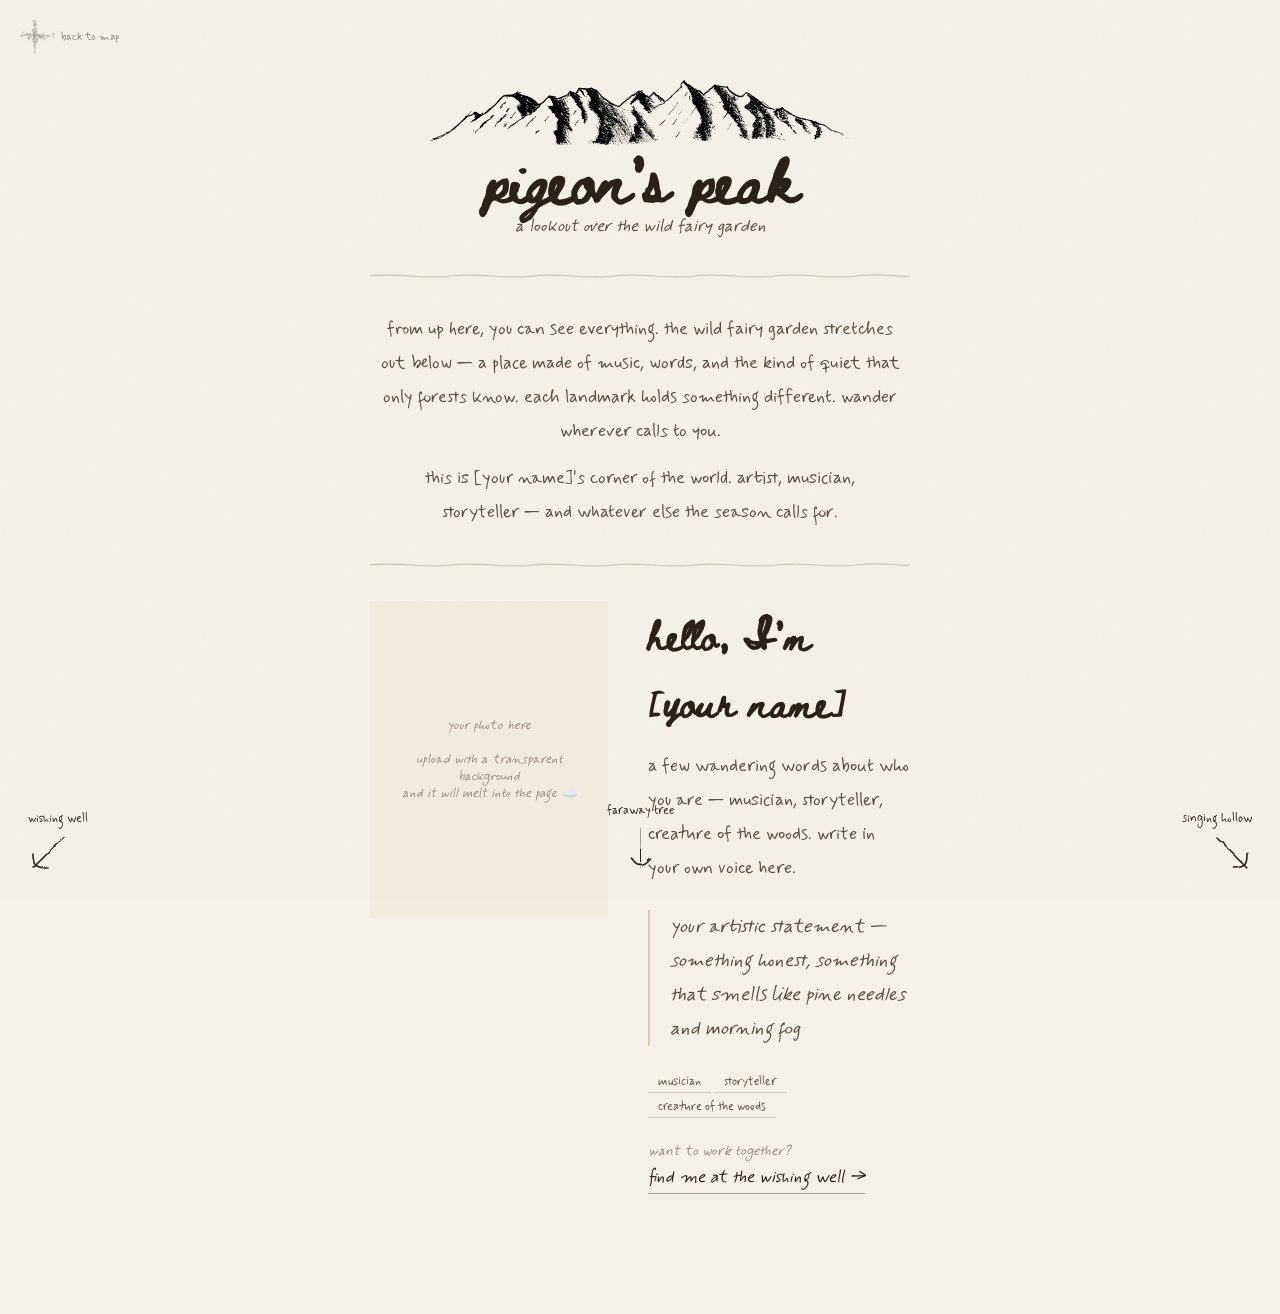
==== about.html @ a8f5a88e "Initial commit — Wild Fairy Garden portfolio MVP Co-Authored-By: Claude Sonnet 4.6 <noreply@anthropi" ====
<!DOCTYPE html>
<html lang="en">
<head>
<meta charset="UTF-8">
<meta name="viewport" content="width=device-width, initial-scale=1.0">
<title>Pigeon's Peak</title>
<link rel="preconnect" href="https://fonts.googleapis.com">
<link href="https://fonts.googleapis.com/css2?family=Beth+Ellen&family=Mynerve&display=swap" rel="stylesheet">
<link rel="stylesheet" href="shared.css">
<style>

  /* ── HERO IMAGE: seamless, no borders, melts into parchment ── */
  .peak-img-wrap {
    display: flex; justify-content: center;
    margin: 0 auto 8px;
    /* no background, no shadow — image must have transparent background */
  }
  .peak-img-wrap img {
    width: min(420px, 80vw);
    height: auto;
    object-fit: contain;
    /* no drop-shadow so edges feel truly seamless */
    animation: hf 6s ease-in-out infinite;
  }
  @keyframes hf { 0%,100%{transform:translateY(0)} 50%{transform:translateY(-8px)} }

  /* override page-hero default img sizing for this page */
  .page-hero img { width: auto; height: auto; filter: none; animation: none; }

  /* ── LOOKOUT INTRO ── */
  .lookout-title {
    font-family: 'Beth Ellen', cursive;
    font-size: clamp(28px, 5vw, 48px);
    text-align: center; margin-bottom: 6px; line-height: 1.1;
  }
  .lookout-sub {
    font-size: clamp(14px, 1.8vw, 17px);
    color: var(--ink-light); font-style: italic;
    text-align: center; line-height: 1.65; margin-bottom: 0;
  }

  /* Beth Ellen for landmark names in the grid too */
  .place-name {
    font-family: 'Beth Ellen', cursive;
    font-size: clamp(15px, 1.8vw, 18px);
    border-bottom: 1px solid rgba(42,33,24,0.18);
    padding-bottom: 2px; display: inline-block;
    transition: border-color 0.2s;
  }
  .place-desc {
    font-size: clamp(12px, 1.4vw, 14px);
    color: var(--ink-light); line-height: 1.55; font-style: italic;
  }

  /* ── PERSONAL INTRO SECTION ── */
  .intro-cols {
    display: grid; grid-template-columns: 1fr 1.1fr; gap: 40px; align-items: start;
  }
  @media(max-width:600px){ .intro-cols{ grid-template-columns:1fr; gap:20px; } }

  /* Photo: transparent-background image melts into parchment */
  .photo-wrap {
    display: flex; justify-content: center; align-items: flex-start;
  }
  .photo-wrap img {
    width: 100%; max-width: 280px;
    height: auto; object-fit: contain;
    /* no border, no background — seamless with page */
  }
  .photo-placeholder {
    width: 100%; max-width: 280px; aspect-ratio: 3/4;
    display: flex; align-items: center; justify-content: center;
    font-style: italic; color: var(--ink-faint); font-size: 13px;
    text-align: center; padding: 20px;
    /* very subtle hint of the parchment-dark tone so the empty state is visible */
    background: rgba(237,229,208,0.4);
    border-radius: 2px;
  }

  .intro-text h2 {
    font-family: 'Beth Ellen', cursive;
    font-size: clamp(20px, 3vw, 30px); margin-bottom: 14px;
  }
  .tag-row { display: flex; flex-wrap: wrap; gap: 0; margin: 14px 0 18px; }
  .nudge { font-style: italic; font-size: 14px; color: var(--ink-faint); line-height: 1.65; margin-top: 20px; }
</style>
</head>
<body>
<div id="zoom-overlay"></div>

<!-- Return to map: compass top-left -->
<a class="return-map" href="index.html">
  <img src="compass.svg" alt="back to map" onerror="this.style.display='none'">
  <span class="rm-lbl">back to map</span>
</a>

<div class="page-wrap">

  <!-- ── PEAK IMAGE + TITLE ── -->
  <div class="peak-img-wrap">
    <!--
      Upload your Pigeon's Peak image with a transparent background.
      Name it pigeonspeak.svg (or pigeonspeak.png) and drop it in the same folder.
      The image will melt seamlessly into the parchment background.
    -->
    <img src="pigeonspeak.svg" alt="Pigeon's Peak" onerror="this.style.display='none'">
  </div>

  <h1 class="lookout-title">pigeon's peak</h1>
  <p class="lookout-sub">a lookout over the wild fairy garden</p>

  <div class="ink-divider"></div>

  <!-- ── OVERVIEW COPY ── -->
  <p class="body-text" style="text-align:center; max-width:520px; margin: 0 auto 12px;">
    from up here, you can see everything. the wild fairy garden stretches out below —
    a place made of music, words, and the kind of quiet that only forests know.
    each landmark holds something different. wander wherever calls to you.
  </p>
  <p class="body-text" style="text-align:center; max-width:480px; margin: 0 auto 0;">
    this is [your name]'s corner of the world. artist, musician, storyteller —
    and whatever else the season calls for.
  </p>

  <div class="ink-divider"></div>

  <!-- ── PERSONAL INTRO ── -->
  <div class="intro-cols">
    <div class="photo-wrap">
      <!--
        Upload your photo with a transparent background (PNG or SVG).
        It will melt into the parchment seamlessly — no border, no frame.
        Name it something like your-photo.png and update the src below.
      -->
      <img src="your-photo.png" alt="[your name]"
           onerror="this.style.display='none'; this.nextElementSibling.style.display='flex'">
      <div class="photo-placeholder" style="display:none">
        your photo here<br><br>
        upload with a transparent background<br>
        and it will melt into the page ☁️
      </div>
    </div>

    <div class="intro-text">
      <h2>hello, I'm [your name]</h2>
      <p class="body-text">
        a few wandering words about who you are — musician, storyteller,
        creature of the woods. write in your own voice here.
      </p>
      <div class="ink-quote">
        your artistic statement — something honest, something that smells like
        pine needles and morning fog
      </div>
      <div class="tag-row">
        <span class="tag">musician</span>
        <span class="tag">storyteller</span>
        <span class="tag">creature of the woods</span>
      </div>
      <p class="nudge">
        want to work together?
        <a class="ink-link" href="contact.html">find me at the wishing well →</a>
      </p>
    </div>
  </div>

</div><!-- /page-wrap -->

<!-- ═══ NAV ARROWS ═══
  From Pigeon's Peak (top of map):
  bottom-left  → wishing well
  bottom-centre → faraway tree
  bottom-right → singing hollow
-->

<!-- Southwest: Wishing Well -->
<a class="nav-arrow southwest" href="contact.html">
  <svg width="40" height="40" viewBox="0 0 40 40" fill="none" xmlns="http://www.w3.org/2000/svg">
    <defs><filter id="fa"><feTurbulence type="turbulence" baseFrequency="0.05" numOctaves="2" seed="3" result="n"/><feDisplacementMap in="SourceGraphic" in2="n" scale="2" xChannelSelector="R" yChannelSelector="G"/></filter></defs>
    <path d="M35 5 C25 15, 15 25, 5 35" stroke="#2a2118" stroke-width="1.6" stroke-linecap="round" filter="url(#fa)"/>
    <path d="M5 21 C5 29, 5 35, 19 35" stroke="#2a2118" stroke-width="1.6" stroke-linecap="round" stroke-linejoin="round" filter="url(#fa)"/>
  </svg>
  <span class="arrow-lbl">wishing well</span>
</a>

<!-- South: Faraway Tree -->
<a class="nav-arrow south" href="blog.html">
  <svg width="32" height="48" viewBox="0 0 32 48" fill="none" xmlns="http://www.w3.org/2000/svg">
    <defs><filter id="fb"><feTurbulence type="turbulence" baseFrequency="0.05" numOctaves="2" seed="7" result="n"/><feDisplacementMap in="SourceGraphic" in2="n" scale="2" xChannelSelector="R" yChannelSelector="G"/></filter></defs>
    <path d="M16 4 C15.5 16, 16.5 30, 16 44" stroke="#2a2118" stroke-width="1.6" stroke-linecap="round" filter="url(#fb)"/>
    <path d="M7 34 C11 40, 16 45, 25 34" stroke="#2a2118" stroke-width="1.6" stroke-linecap="round" stroke-linejoin="round" filter="url(#fb)"/>
  </svg>
  <span class="arrow-lbl">faraway tree</span>
</a>

<!-- Southeast: Singing Hollow -->
<a class="nav-arrow southeast" href="videos.html">
  <svg width="40" height="40" viewBox="0 0 40 40" fill="none" xmlns="http://www.w3.org/2000/svg">
    <defs><filter id="fc"><feTurbulence type="turbulence" baseFrequency="0.05" numOctaves="2" seed="11" result="n"/><feDisplacementMap in="SourceGraphic" in2="n" scale="2" xChannelSelector="R" yChannelSelector="G"/></filter></defs>
    <path d="M5 5 C15 15, 25 25, 35 35" stroke="#2a2118" stroke-width="1.6" stroke-linecap="round" filter="url(#fc)"/>
    <path d="M35 21 C35 29, 35 35, 21 35" stroke="#2a2118" stroke-width="1.6" stroke-linecap="round" stroke-linejoin="round" filter="url(#fc)"/>
  </svg>
  <span class="arrow-lbl">singing hollow</span>
</a>

<script src="nav.js"></script>
</body>
</html>
---- shared.css ----
/* Wild Fairy Garden — shared inner page styles */
*, *::before, *::after { box-sizing: border-box; margin: 0; padding: 0; }

:root {
  --ink: #2a2118;
  --ink-light: #5a4f43;
  --ink-faint: #9a8e82;
  --parchment: #f5f0e8;
  --parchment-dark: #ede5d0;
  --dashed: #b5a898;
  --accent: #c4956a;
}

html { scroll-behavior: smooth; }
body {
  background: var(--parchment);
  /* Mynerve for all body copy */
  font-family: 'Mynerve', cursive;
  color: var(--ink);
  min-height: 100vh;
  position: relative;
}
body::after {
  content: ''; position: fixed; inset: 0;
  background-image: url("data:image/svg+xml,%3Csvg xmlns='http://www.w3.org/2000/svg' width='300' height='300'%3E%3Cfilter id='n'%3E%3CfeTurbulence type='fractalNoise' baseFrequency='0.9' numOctaves='4' stitchTiles='stitch'/%3E%3CfeColorMatrix type='saturate' values='0'/%3E%3C/filter%3E%3Crect width='300' height='300' filter='url(%23n)' opacity='0.026'/%3E%3C/svg%3E");
  pointer-events: none; z-index: 0;
}

/* ── PAGE WRAP ──
   Bottom padding is large enough that scrolled content
   never slides under the bottom nav arrows                ── */
.page-wrap {
  position: relative; z-index: 1;
  max-width: 700px;
  margin: 0 auto;
  /* top: clear of return-map compass (≈60px)
     sides: clear of east/west arrows (≈70px each)
     bottom: clear of bottom arrows (≈100px)             */
  padding: 80px 80px 120px;
  animation: pageIn 0.65s ease both;
}
@keyframes pageIn {
  from { opacity: 0; transform: translateY(16px); }
  to   { opacity: 1; transform: translateY(0); }
}

/* ── PAGE HERO ── */
.page-hero {
  display: flex; flex-direction: column; align-items: center;
  text-align: center; margin-bottom: 36px; gap: 10px;
}
.page-hero img {
  width: min(155px, 35vw); height: min(155px, 35vw); object-fit: contain;
  filter: drop-shadow(0 5px 13px rgba(42,33,24,0.12));
  animation: hf 5s ease-in-out infinite;
}
@keyframes hf { 0%,100%{transform:translateY(0)} 50%{transform:translateY(-8px)} }

/* Landmark name headings keep Beth Ellen */
.page-hero h1 {
  font-family: 'Beth Ellen', cursive;
  font-size: clamp(26px, 4.5vw, 42px); line-height: 1.1;
}
.page-hero .sub {
  font-size: clamp(14px, 1.8vw, 17px); color: var(--ink-light);
  font-style: italic; max-width: 460px; line-height: 1.6;
}

/* ── WAVY INK DIVIDER ── */
.ink-divider {
  width: 100%; height: 16px; margin: 28px 0;
  background: url("data:image/svg+xml,%3Csvg xmlns='http://www.w3.org/2000/svg' viewBox='0 0 600 16'%3E%3Cpath d='M0 8 C30 4,60 12,90 8 C120 4,150 12,180 8 C210 4,240 12,270 8 C300 4,330 12,360 8 C390 4,420 12,450 8 C480 4,510 12,540 8 C570 4,590 10,600 8' stroke='%23b5a898' stroke-width='1.3' fill='none' opacity='0.6'/%3E%3C/svg%3E") no-repeat center / 100% 100%;
}
.ink-divider-sm {
  width: 55%; height: 12px; margin: 20px auto;
  background: url("data:image/svg+xml,%3Csvg xmlns='http://www.w3.org/2000/svg' viewBox='0 0 360 12'%3E%3Cpath d='M0 6 C22 3,44 9,66 6 C88 3,110 9,132 6 C154 3,176 9,198 6 C220 3,242 9,264 6 C286 3,308 9,330 6 C345 4,356 7,360 6' stroke='%23b5a898' stroke-width='1.1' fill='none' opacity='0.5'/%3E%3C/svg%3E") no-repeat center / 100% 100%;
}

/* ── TEXT ── */
.body-text {
  font-size: clamp(15px, 1.8vw, 18px);
  line-height: 1.9; color: var(--ink-light); margin-bottom: 18px;
}
.ink-quote {
  padding: 0 0 0 20px; margin: 24px 0;
  border-left: 2px solid rgba(196,149,106,0.45);
  font-style: italic; font-size: clamp(15px, 1.8vw, 19px);
  color: var(--ink-light); line-height: 1.8;
}
.tag {
  display: inline-block; font-size: 12px; padding: 2px 10px;
  border-bottom: 1px solid rgba(42,33,24,0.18);
  color: var(--ink-light); margin: 2px 3px 2px 0;
}
.ink-link {
  display: inline-block; text-decoration: none; color: var(--ink);
  border-bottom: 1.5px solid rgba(42,33,24,0.35); padding-bottom: 1px;
  font-size: clamp(14px, 1.7vw, 17px);
  transition: border-color 0.2s;
}
.ink-link:hover { border-color: var(--ink); }

/* ── PLATFORM ROW ── */
.platform-row { display: flex; flex-wrap: wrap; gap: 12px; margin: 14px 0; }
.platform-item {
  display: flex; align-items: center; gap: 9px;
  text-decoration: none; color: var(--ink);
  font-size: clamp(13px, 1.6vw, 16px);
  border-bottom: 1px solid rgba(42,33,24,0.16); padding-bottom: 1px;
  transition: border-color 0.2s;
}
.platform-item:hover { border-color: var(--ink); }
.platform-item .pi  { font-size: 20px; flex-shrink: 0; }

/* ── LIST ── */
.item-list { display: flex; flex-direction: column; }
.list-item {
  display: flex; gap: 14px; align-items: baseline;
  padding: 13px 0; border-bottom: 1px solid rgba(181,168,152,0.28);
  text-decoration: none; color: var(--ink);
  transition: padding-left 0.18s;
}
.list-item:hover { padding-left: 5px; }
.list-item:last-child { border-bottom: none; }
.li-meta  { font-size: 12px; color: var(--ink-faint); flex-shrink: 0; width: 68px; padding-top: 2px; font-style: italic; }
.li-title { font-size: clamp(14px, 1.7vw, 17px); margin-bottom: 2px; }
.li-desc  { font-size: clamp(12px, 1.4vw, 14px); color: var(--ink-light); font-style: italic; line-height: 1.4; }
.li-dur   { margin-left: auto; font-size: 12px; color: var(--ink-faint); font-style: italic; flex-shrink: 0; }

/* ── REVIEWS ── */
.review-flow { display: flex; flex-direction: column; }
.review-block {
  padding: 24px 0 18px; border-bottom: 1px solid rgba(181,168,152,0.2);
  position: relative;
}
.review-block:last-child { border-bottom: none; }
.rb-stars { font-size: 14px; letter-spacing: 3px; color: var(--accent); margin-bottom: 9px; }
.rb-text  { font-style: italic; font-size: clamp(14px, 1.8vw, 17px); color: var(--ink-light); line-height: 1.82; margin-bottom: 11px; }
.rb-by    { font-size: 12px; color: var(--ink-faint); }
.rb-petal { position: absolute; right: 6px; top: 22px; font-size: 18px; opacity: 0.35; }

/* ── VIDEO GRID ── */
.video-grid { display: grid; grid-template-columns: repeat(auto-fill, minmax(240px,1fr)); gap: 24px; margin-top: 6px; }
.video-thumb {
  aspect-ratio: 16/9; background: var(--parchment-dark);
  border-radius: 4px; overflow: hidden; position: relative;
  display: flex; align-items: center; justify-content: center;
  font-style: italic; color: var(--ink-faint); font-size: 14px; margin-bottom: 9px;
}
.video-thumb iframe { position: absolute; inset: 0; width: 100%; height: 100%; border: none; }
.video-title { font-size: clamp(14px,1.6vw,16px); margin-bottom: 3px; }
.video-desc  { font-size: 12px; color: var(--ink-light); font-style: italic; }

/* ── CATEGORY TABS ── */
.tab-row { display: flex; gap: 5px; flex-wrap: wrap; margin-bottom: 22px; }
.tab {
  font-family: 'Mynerve', cursive; font-size: 13px; padding: 3px 12px;
  background: none; border: none; border-bottom: 1.5px solid rgba(42,33,24,0.18);
  color: var(--ink-light); cursor: pointer; transition: border-color 0.2s, color 0.2s;
}
.tab.active, .tab:hover { color: var(--ink); border-color: var(--ink); }

/* ── FORM ── */
.form-field { display: flex; flex-direction: column; gap: 3px; margin-bottom: 18px; }
.form-field label { font-size: 13px; color: var(--ink-light); }
.form-field input, .form-field textarea, .form-field select {
  background: transparent; border: none;
  border-bottom: 1.5px solid rgba(42,33,24,0.22); border-radius: 0;
  padding: 7px 2px; font-family: 'Mynerve', cursive;
  font-size: 15px; color: var(--ink); outline: none;
  transition: border-color 0.2s; resize: none;
}
.form-field input:focus, .form-field textarea:focus, .form-field select:focus { border-color: var(--ink); }
.form-field textarea { min-height: 90px; }
.form-field select { appearance: none; cursor: pointer; }
.submit-btn {
  background: none; border: none; border-bottom: 1.5px solid var(--ink);
  font-family: 'Mynerve', cursive; font-size: 16px; color: var(--ink);
  padding: 5px 2px; cursor: pointer;
  transition: letter-spacing 0.2s;
}
.submit-btn:hover { letter-spacing: 0.06em; }

/* ── SOCIAL LIST ── */
.social-list { display: flex; flex-direction: column; gap: 13px; }
.social-item {
  display: flex; align-items: center; gap: 11px;
  text-decoration: none; color: var(--ink); font-size: clamp(13px,1.6vw,16px);
}
.social-item .si-i { font-size: 18px; flex-shrink: 0; }
.social-item .si-n { border-bottom: 1px solid rgba(42,33,24,0.18); padding-bottom: 1px; transition: border-color 0.2s; }
.social-item:hover .si-n { border-color: var(--ink); }
.social-item .si-h { font-size: 12px; color: var(--ink-faint); font-style: italic; margin-left: 3px; }

/* ── SUCCESS ── */
.success-msg { display: none; font-style: italic; font-size: 17px; color: var(--ink-light); margin-top: 16px; line-height: 1.7; }


/* ── BOTTOM NAV BAR — full-width parchment strip behind bottom arrows ── */
body::before {
  content: '';
  position: fixed;
  bottom: 0; left: 0; right: 0;
  height: 0px;          /* tall enough to cover all bottom arrows */
  background: var(--parchment);
  z-index: 80;           /* above page content, below the arrows (z-index 81) */
  pointer-events: none;
}

/* ═══════════════════════════════════════════════════════════════
   DIRECTIONAL NAV ARROWS
   All arrows are position:fixed so they never scroll with content
   and never overlap the page text at any scroll position.
   ═══════════════════════════════════════════════════════════════ */

.nav-arrow {
  position: fixed;   /* fixed = always in viewport corner, never scrolls */
  z-index: 81;
  display: flex; flex-direction: column; align-items: center; gap: 4px;
  text-decoration: none; color: var(--ink);
  opacity: 1;                         /* always fully opaque */
  transition: transform 0.22s;        /* no opacity transition */
  cursor: pointer;
  white-space: nowrap;
}
.nav-arrow:hover { opacity: 1; }     /* stays 1 on hover too */
.nav-arrow svg { display: block; flex-shrink: 0; }

/* Arrow labels use Mynerve like body copy */
.arrow-lbl {
  font-family: 'Mynerve', cursive;
  font-size: clamp(10px, 1.1vw, 12px);
  text-align: center; line-height: 1.3;
}

/* ── BOTTOM ROW: southwest / south / southeast
   These are the most common — sit above the viewport bottom edge  ── */
.nav-arrow.southwest {
  bottom: 28px; left: 28px;
  flex-direction: column-reverse; align-items: flex-start;
}
.nav-arrow.southwest:hover { transform: translate(-3px, 3px); }

.nav-arrow.south {
  bottom: 28px; left: 50%; transform: translateX(-50%);
  flex-direction: column-reverse;
}
.nav-arrow.south:hover { transform: translateX(-50%) translateY(4px); }

.nav-arrow.southeast {
  bottom: 28px; right: 28px;
  flex-direction: column-reverse; align-items: flex-end;
}
.nav-arrow.southeast:hover { transform: translate(3px, 3px); }

/* ── TOP ROW ── */
.nav-arrow.northwest {
  top: 80px; left: 28px;   /* offset below return-map compass */
  flex-direction: column; align-items: flex-start;
}
.nav-arrow.northwest:hover { transform: translate(-3px, -3px); }

.nav-arrow.north {
  top: 16px; left: 50%; transform: translateX(-50%);
  flex-direction: column;
}
.nav-arrow.north:hover { transform: translateX(-50%) translateY(-4px); }

.nav-arrow.northeast {
  top: 22px; right: 22px;
  flex-direction: column; align-items: flex-end;
}
.nav-arrow.northeast:hover { transform: translate(3px, -3px); }

/* ── SIDES ── */
.nav-arrow.west {
  left: 16px; top: 50%; transform: translateY(-50%);
  flex-direction: row-reverse; gap: 7px;
}
.nav-arrow.west:hover { transform: translateY(-50%) translateX(-4px); }

.nav-arrow.east {
  right: 16px; top: 50%; transform: translateY(-50%);
  flex-direction: row; gap: 7px;
}
.nav-arrow.east:hover { transform: translateY(-50%) translateX(4px); }

/* ── RETURN TO MAP (compass icon, top-left) ── */
.return-map {
  position: fixed; top: 20px; left: 20px; z-index: 90;
  display: flex; align-items: center; gap: 7px;
  text-decoration: none; color: var(--ink);
  font-size: clamp(10px,1.1vw,12px); opacity: 0.65;
  transition: opacity 0.2s, transform 0.22s;
}
.return-map:hover { opacity: 1; transform: rotate(-10deg); }
.return-map img { width: 34px; height: 34px; filter: drop-shadow(0 1px 3px rgba(42,33,24,0.13)); }
.return-map .rm-lbl { font-family: 'Mynerve', cursive; font-size: 11px; color: var(--ink-light); }

/* ── ZOOM OVERLAY ── */
#zoom-overlay {
  position: fixed; inset: 0; background: var(--parchment);
  z-index: 999; opacity: 0; pointer-events: none; transition: opacity 0.5s ease;
}
#zoom-overlay.active { opacity: 1; pointer-events: all; }

@media (max-width: 600px) {
  .page-wrap { padding: 70px 20px 110px; }
  .nav-arrow.east      { right: 8px; }
  .nav-arrow.west      { left: 8px; }
  .nav-arrow.north     { top: 10px; }
  .nav-arrow.south     { bottom: 16px; }
  .nav-arrow.northeast { top: 14px; right: 14px; }
  .nav-arrow.southeast { bottom: 16px; right: 14px; }
  .nav-arrow.southwest { bottom: 16px; left: 14px; }
  .nav-arrow.northwest { top: 72px; left: 14px; }
}
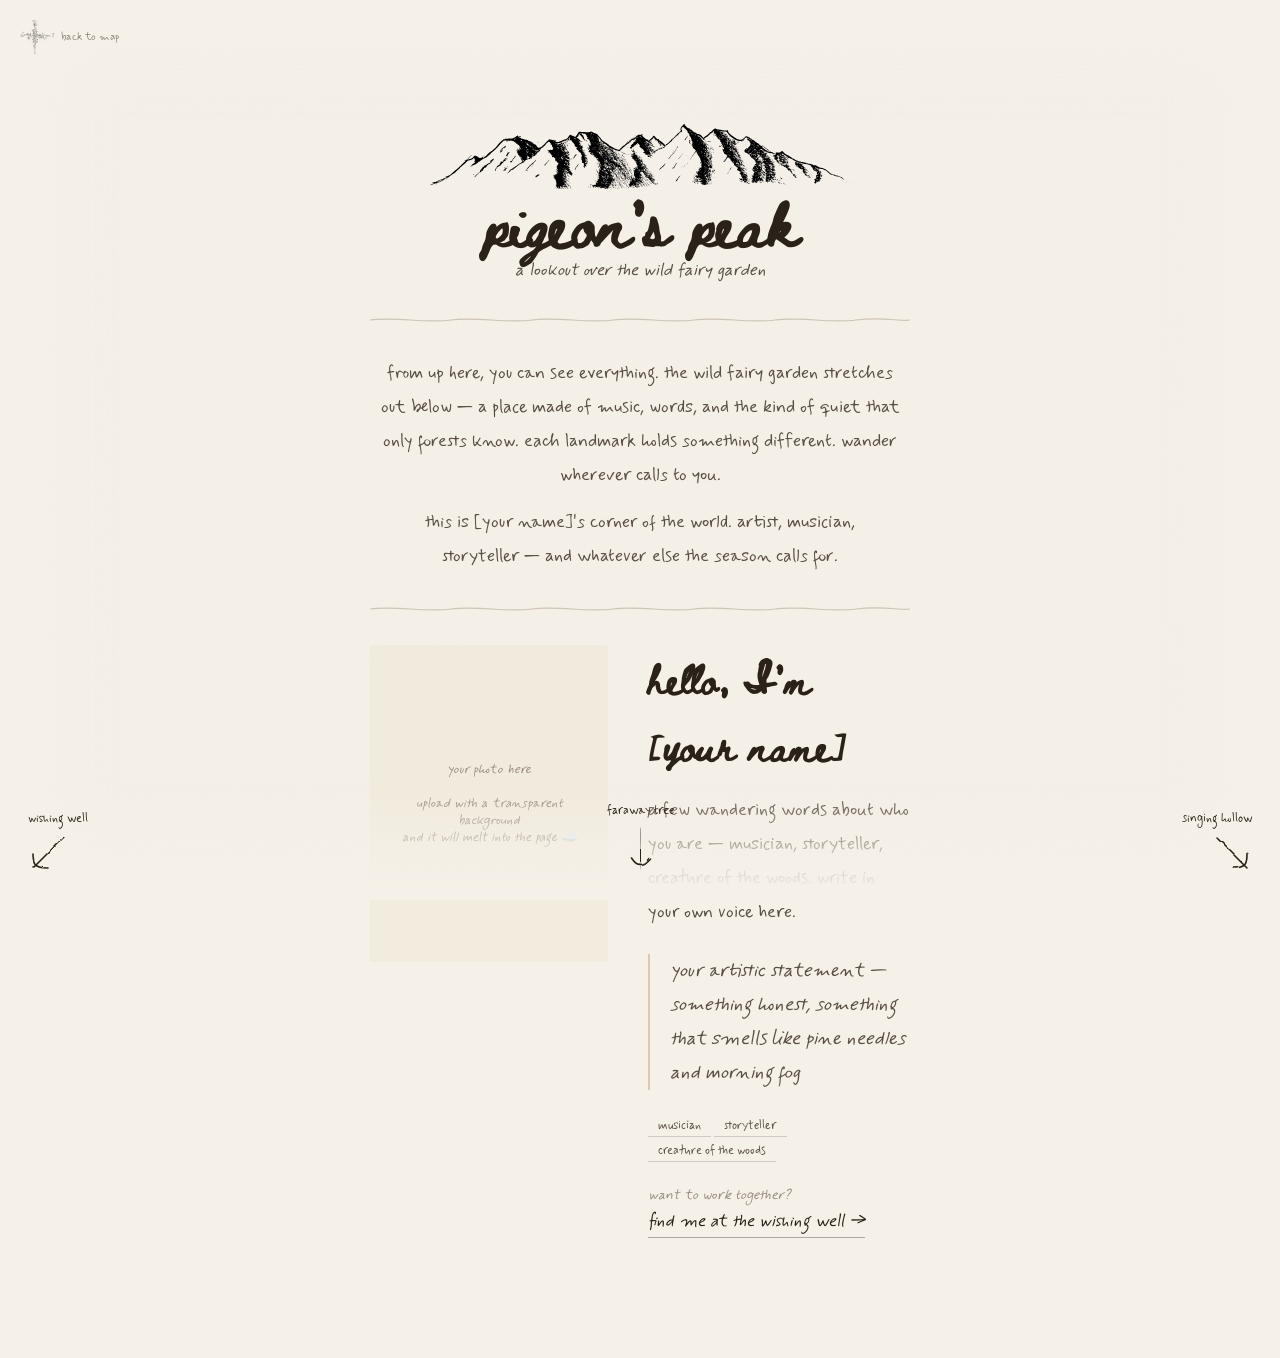
==== commit 1fff7ab9: "Stack side-arrow labels above line, match side fade, nudge hero positions - west/east arrow labels n" ====
--- a/about.html
+++ b/about.html
@@ -12,7 +12,8 @@
   /* ── HERO IMAGE: seamless, no borders, melts into parchment ── */
   .peak-img-wrap {
     display: flex; justify-content: center;
-    margin: 0 auto 8px;
+    /* sit the landmark lower on the page */
+    margin: 44px auto 8px;
     /* no background, no shadow — image must have transparent background */
   }
   .peak-img-wrap img {
--- a/shared.css
+++ b/shared.css
@@ -27,15 +27,12 @@
 }
 
 /* ── PAGE WRAP ──
-   Bottom padding is large enough that scrolled content
-   never slides under the bottom nav arrows                ── */
+   max-width shrinks on narrower viewports so content never
+   overlaps the fixed side-arrows (which need ~60px each side). ── */
 .page-wrap {
   position: relative; z-index: 1;
-  max-width: 700px;
+  width: min(700px, calc(100vw - 120px));
   margin: 0 auto;
-  /* top: clear of return-map compass (≈60px)
-     sides: clear of east/west arrows (≈70px each)
-     bottom: clear of bottom arrows (≈100px)             */
   padding: 80px 80px 120px;
   animation: pageIn 0.65s ease both;
 }
@@ -44,13 +41,18 @@
   to   { opacity: 1; transform: translateY(0); }
 }
 
-/* ── PAGE HERO ── */
+/* ── PAGE HERO ──
+   Extra top margin so the landmark image starts below the top nav
+   arrows (north ≈top 16px, reaching ~90px) and never overlaps them. ── */
 .page-hero {
   display: flex; flex-direction: column; align-items: center;
-  text-align: center; margin-bottom: 36px; gap: 10px;
-}
+  text-align: center; margin-top: 44px; margin-bottom: 36px; gap: 10px;
+}
+/* Size by HEIGHT, not a square box — every landmark renders at the
+   same height and top-aligns, so they all start at the same point
+   (matching faraway tree) regardless of their aspect ratio. ── */
 .page-hero img {
-  width: min(155px, 35vw); height: min(155px, 35vw); object-fit: contain;
+  height: min(150px, 34vw); width: auto; max-width: 100%; object-fit: contain;
   filter: drop-shadow(0 5px 13px rgba(42,33,24,0.12));
   animation: hf 5s ease-in-out infinite;
 }
@@ -196,15 +198,49 @@
 .success-msg { display: none; font-style: italic; font-size: 17px; color: var(--ink-light); margin-top: 16px; line-height: 1.7; }
 
 
-/* ── BOTTOM NAV BAR — full-width parchment strip behind bottom arrows ── */
+/* ── EDGE FADE SCRIM ──
+   A fixed, full-viewport veil that fades the parchment in along all
+   four edges, so any words or images scrolling underneath the fixed
+   nav arrows gently blend out and never visually collide with them.
+   Sits above page content (z-index 1) but below the arrows (81).   ── */
 body::before {
   content: '';
   position: fixed;
-  bottom: 0; left: 0; right: 0;
-  height: 0px;          /* tall enough to cover all bottom arrows */
-  background: var(--parchment);
-  z-index: 80;           /* above page content, below the arrows (z-index 81) */
+  inset: 0;
+  z-index: 80;
   pointer-events: none;
+  /* Multi-stop gradients: the fade begins right at the edge (only a
+     few px of solid) and eases out proportionately to fully
+     transparent — no hard line anywhere. parchment = 245,240,232. */
+  background:
+    linear-gradient(to bottom,
+      rgba(245,240,232,1)    0,
+      rgba(245,240,232,0.98) 8px,
+      rgba(245,240,232,0.82) 34px,
+      rgba(245,240,232,0.5)  64px,
+      rgba(245,240,232,0.2)  92px,
+      rgba(245,240,232,0)    120px) top    / 100% 120px no-repeat,
+    linear-gradient(to top,
+      rgba(245,240,232,1)    0,
+      rgba(245,240,232,0.98) 8px,
+      rgba(245,240,232,0.82) 34px,
+      rgba(245,240,232,0.5)  64px,
+      rgba(245,240,232,0.2)  92px,
+      rgba(245,240,232,0)    120px) bottom / 100% 120px no-repeat,
+    linear-gradient(to right,
+      rgba(245,240,232,1)    0,
+      rgba(245,240,232,0.98) 8px,
+      rgba(245,240,232,0.82) 34px,
+      rgba(245,240,232,0.5)  64px,
+      rgba(245,240,232,0.2)  92px,
+      rgba(245,240,232,0)    120px) left   / 120px 100% no-repeat,
+    linear-gradient(to left,
+      rgba(245,240,232,1)    0,
+      rgba(245,240,232,0.98) 8px,
+      rgba(245,240,232,0.82) 34px,
+      rgba(245,240,232,0.5)  64px,
+      rgba(245,240,232,0.2)  92px,
+      rgba(245,240,232,0)    120px) right  / 120px 100% no-repeat;
 }
 
 /* ═══════════════════════════════════════════════════════════════
@@ -275,13 +311,15 @@
 /* ── SIDES ── */
 .nav-arrow.west {
   left: 16px; top: 50%; transform: translateY(-50%);
-  flex-direction: row-reverse; gap: 7px;
+  /* label stacked ABOVE the arrow line (like a small caption) */
+  flex-direction: column-reverse;
 }
 .nav-arrow.west:hover { transform: translateY(-50%) translateX(-4px); }
 
 .nav-arrow.east {
   right: 16px; top: 50%; transform: translateY(-50%);
-  flex-direction: row; gap: 7px;
+  /* label stacked ABOVE the arrow line (like a small caption) */
+  flex-direction: column-reverse;
 }
 .nav-arrow.east:hover { transform: translateY(-50%) translateX(4px); }
 
@@ -304,14 +342,68 @@
 }
 #zoom-overlay.active { opacity: 1; pointer-events: all; }
 
-@media (max-width: 600px) {
-  .page-wrap { padding: 70px 20px 110px; }
-  .nav-arrow.east      { right: 8px; }
-  .nav-arrow.west      { left: 8px; }
-  .nav-arrow.north     { top: 10px; }
-  .nav-arrow.south     { bottom: 16px; }
-  .nav-arrow.northeast { top: 14px; right: 14px; }
-  .nav-arrow.southeast { bottom: 16px; right: 14px; }
-  .nav-arrow.southwest { bottom: 16px; left: 14px; }
-  .nav-arrow.northwest { top: 72px; left: 14px; }
-}
+/* ── TABLET (≤860px) ──
+   Tighten internal padding so content isn't too narrow
+   once the page-wrap starts shrinking with the viewport. ── */
+@media (max-width: 860px) {
+  .page-wrap { padding: 80px 48px 120px; }
+}
+
+/* ── MOBILE (≤640px) ──
+   Replace scattered directional arrows with a bottom nav bar.
+   Everything else collapses to a clean single-column layout. ── */
+@media (max-width: 640px) {
+  /* Full-width, minimal padding — bottom cleared for nav bar */
+  .page-wrap {
+    width: 100%;
+    padding: 70px 22px 90px;
+  }
+
+  /* Hide directional arrows — users navigate via the bottom bar */
+  .nav-arrow { display: none; }
+
+  /* No arrows on mobile, so drop the edge fade scrim */
+  body::before { display: none; }
+
+  /* Return-map compass always visible on mobile */
+  .return-map { opacity: 1; }
+
+  /* Smaller hero image */
+  .page-hero img { width: min(110px, 28vw); height: min(110px, 28vw); }
+
+  /* Videos stack single column */
+  .video-grid { grid-template-columns: 1fr; }
+
+  /* ── MOBILE BOTTOM NAV BAR ── */
+  .mob-bottom-nav {
+    display: flex;
+    position: fixed;
+    bottom: 0; left: 0; right: 0;
+    background: var(--parchment);
+    border-top: 1px solid rgba(181,168,152,0.3);
+    /* respect iPhone home-bar */
+    padding: 6px 0 max(env(safe-area-inset-bottom), 6px);
+    z-index: 85;
+    overflow-x: auto;
+    scrollbar-width: none;
+  }
+  .mob-bottom-nav::-webkit-scrollbar { display: none; }
+}
+
+/* Bottom nav hidden on desktop — JS always injects it */
+.mob-bottom-nav { display: none; }
+
+.mob-nav-item {
+  flex: 1;
+  min-width: 48px;
+  display: flex; flex-direction: column; align-items: center; gap: 2px;
+  padding: 5px 6px;
+  text-decoration: none;
+  color: var(--ink-faint);
+  font-family: 'Mynerve', cursive;
+  transition: color 0.15s;
+}
+.mob-nav-item.active { color: var(--ink); }
+.mob-nav-item:hover  { color: var(--ink); }
+.mn-icon { font-size: 17px; line-height: 1; }
+.mn-lbl  { font-size: 9px; white-space: nowrap; }
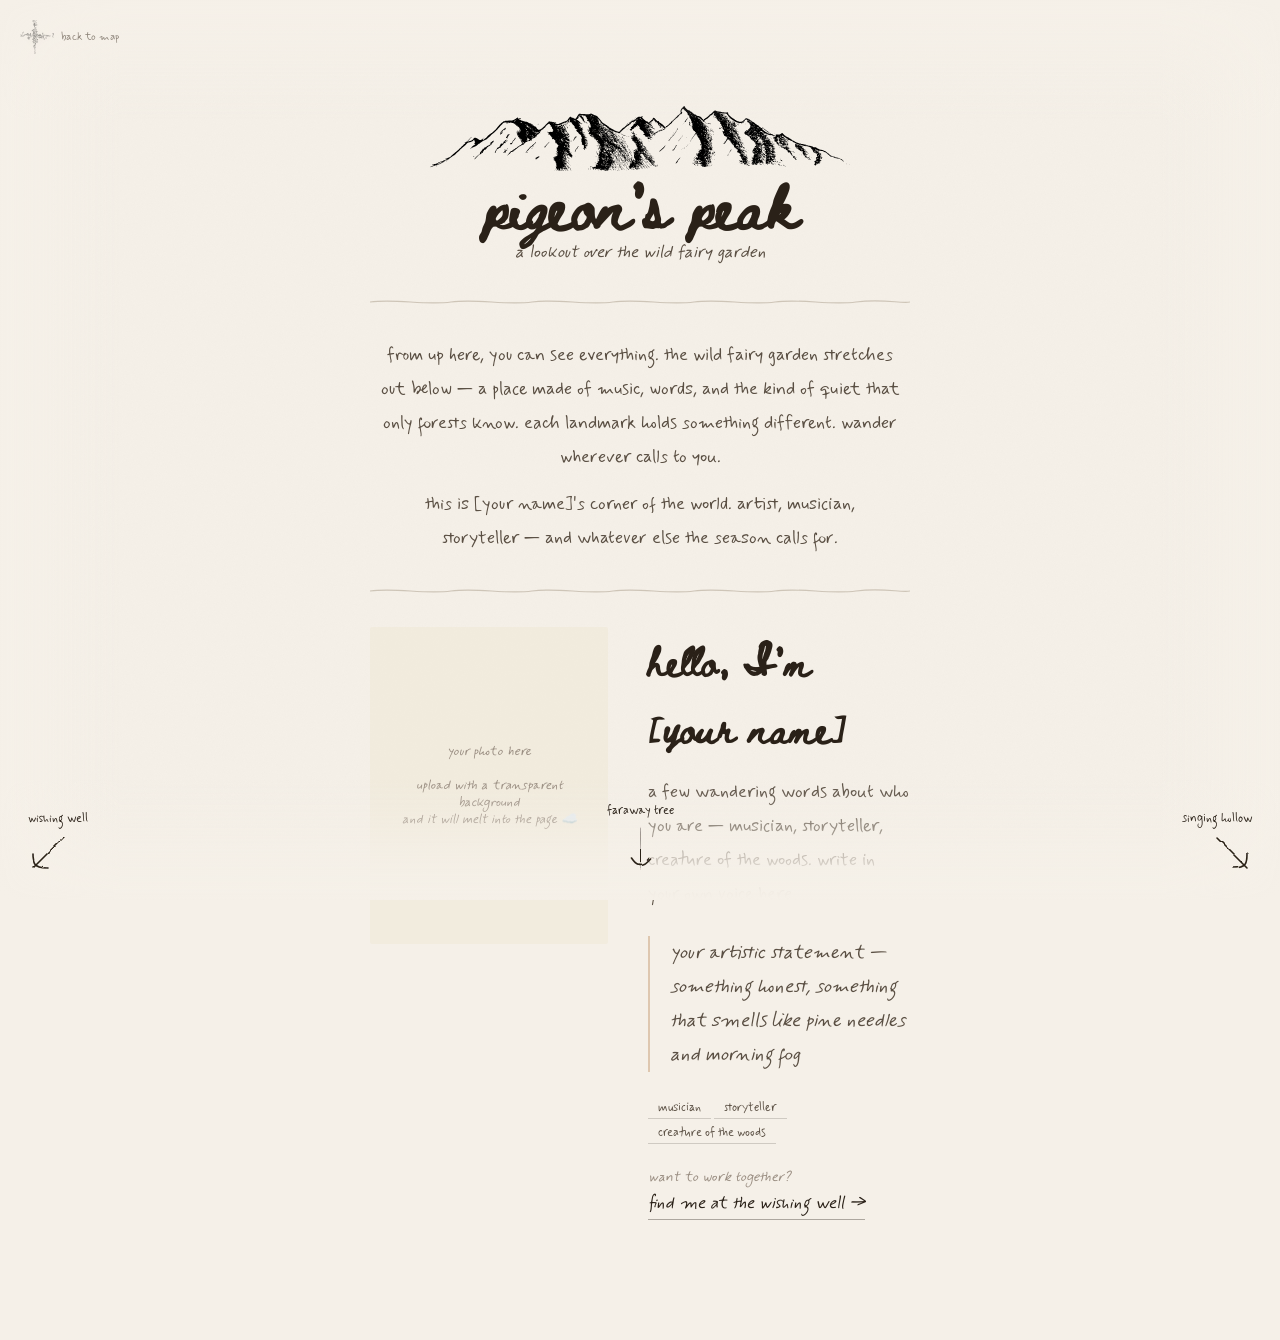
==== commit 6a93dac2: "Raise pigeon's peak, faraway tree, and field heroes higher Co-Authored-By: Claude Opus 4.8 <noreply@" ====
--- a/about.html
+++ b/about.html
@@ -13,7 +13,7 @@
   .peak-img-wrap {
     display: flex; justify-content: center;
     /* sit the landmark lower on the page */
-    margin: 44px auto 8px;
+    margin: 26px auto 8px;
     /* no background, no shadow — image must have transparent background */
   }
   .peak-img-wrap img {
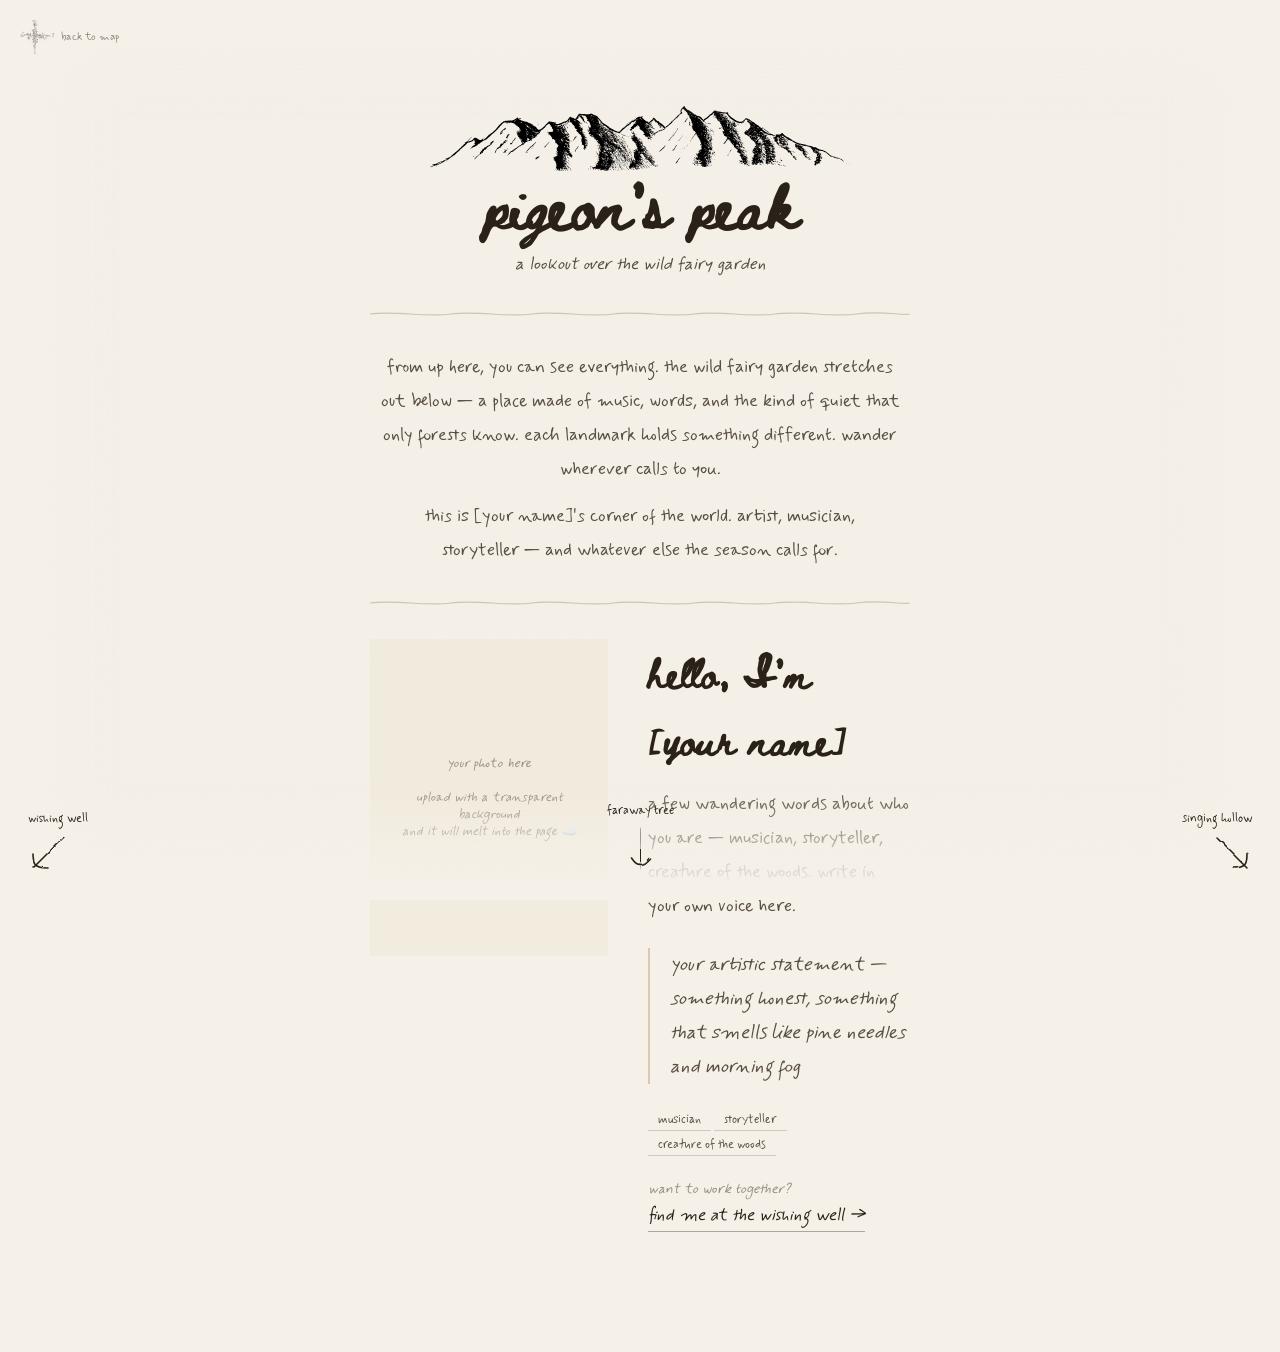
==== commit d935a6f2: "Add spacing below pigeon's peak title so subtitle doesn't overlap Co-Authored-By: Claude Opus 4.8 <n" ====
--- a/about.html
+++ b/about.html
@@ -32,7 +32,9 @@
   .lookout-title {
     font-family: 'Beth Ellen', cursive;
     font-size: clamp(28px, 5vw, 48px);
-    text-align: center; margin-bottom: 6px; line-height: 1.1;
+    /* extra space below so the Beth Ellen descenders don't overlap
+       the subtitle line beneath */
+    text-align: center; margin-bottom: 18px; line-height: 1.1;
   }
   .lookout-sub {
     font-size: clamp(14px, 1.8vw, 17px);
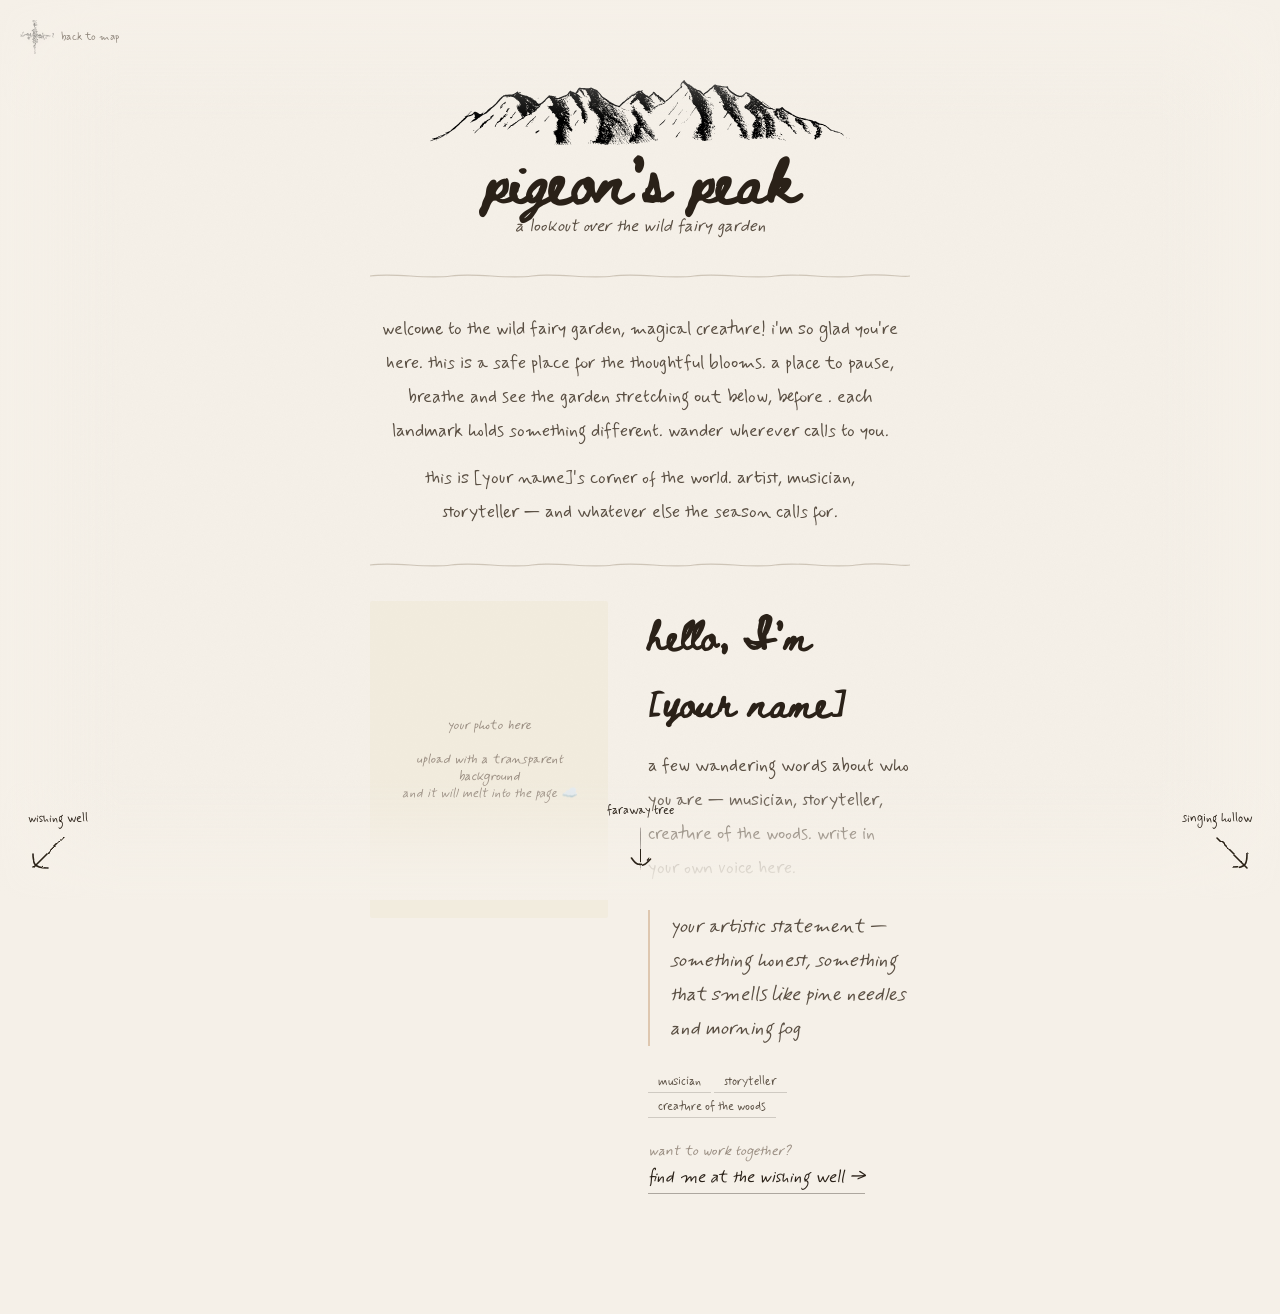
==== commit 57fe7de6: "changed description" ====
--- a/about.html
+++ b/about.html
@@ -12,8 +12,7 @@
   /* ── HERO IMAGE: seamless, no borders, melts into parchment ── */
   .peak-img-wrap {
     display: flex; justify-content: center;
-    /* sit the landmark lower on the page */
-    margin: 26px auto 8px;
+    margin: 0 auto 8px;
     /* no background, no shadow — image must have transparent background */
   }
   .peak-img-wrap img {
@@ -32,9 +31,7 @@
   .lookout-title {
     font-family: 'Beth Ellen', cursive;
     font-size: clamp(28px, 5vw, 48px);
-    /* extra space below so the Beth Ellen descenders don't overlap
-       the subtitle line beneath */
-    text-align: center; margin-bottom: 18px; line-height: 1.1;
+    text-align: center; margin-bottom: 6px; line-height: 1.1;
   }
   .lookout-sub {
     font-size: clamp(14px, 1.8vw, 17px);
@@ -116,8 +113,8 @@
 
   <!-- ── OVERVIEW COPY ── -->
   <p class="body-text" style="text-align:center; max-width:520px; margin: 0 auto 12px;">
-    from up here, you can see everything. the wild fairy garden stretches out below —
-    a place made of music, words, and the kind of quiet that only forests know.
+    welcome to the wild fairy garden, magical creature! i'm so glad you're here. this is a safe place for the thoughtful blooms.
+    a place to pause, breathe and see the garden stretching out below, before .
     each landmark holds something different. wander wherever calls to you.
   </p>
   <p class="body-text" style="text-align:center; max-width:480px; margin: 0 auto 0;">
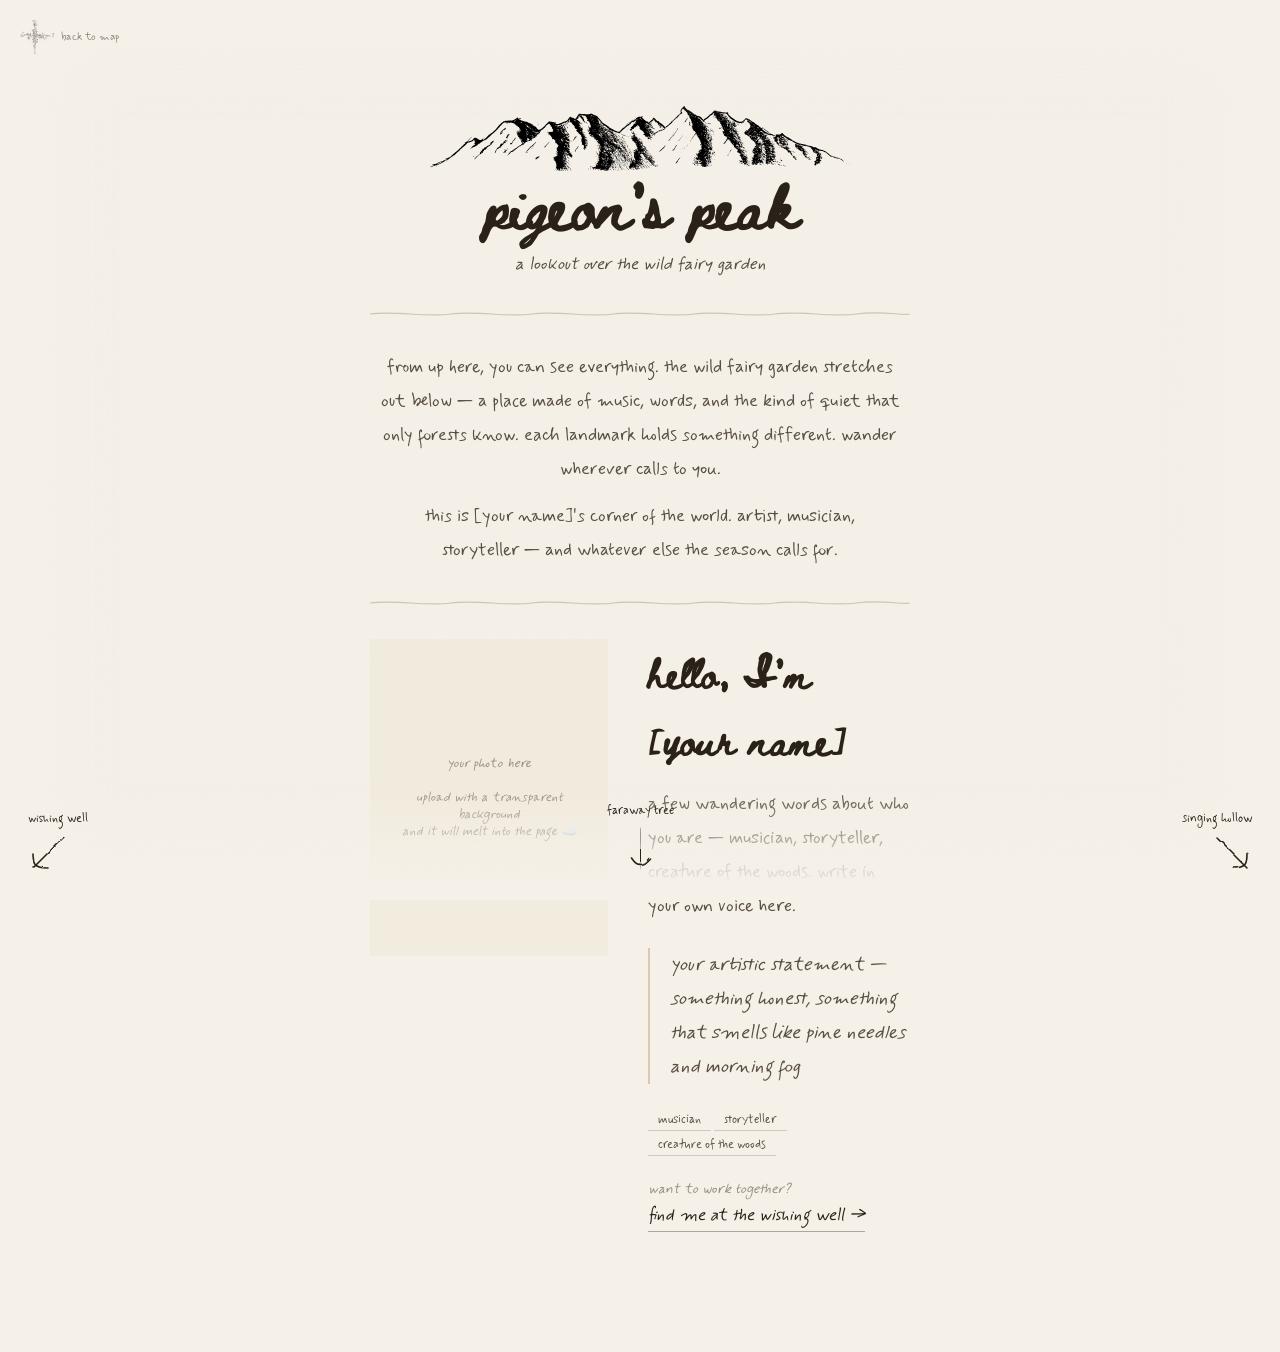
==== commit 406c486d: "Revert "changed description" This reverts commit 57fe7de6d967e4035ecb57f43c254f16a5f9c8bd." ====
--- a/about.html
+++ b/about.html
@@ -12,7 +12,8 @@
   /* ── HERO IMAGE: seamless, no borders, melts into parchment ── */
   .peak-img-wrap {
     display: flex; justify-content: center;
-    margin: 0 auto 8px;
+    /* sit the landmark lower on the page */
+    margin: 26px auto 8px;
     /* no background, no shadow — image must have transparent background */
   }
   .peak-img-wrap img {
@@ -31,7 +32,9 @@
   .lookout-title {
     font-family: 'Beth Ellen', cursive;
     font-size: clamp(28px, 5vw, 48px);
-    text-align: center; margin-bottom: 6px; line-height: 1.1;
+    /* extra space below so the Beth Ellen descenders don't overlap
+       the subtitle line beneath */
+    text-align: center; margin-bottom: 18px; line-height: 1.1;
   }
   .lookout-sub {
     font-size: clamp(14px, 1.8vw, 17px);
@@ -113,8 +116,8 @@
 
   <!-- ── OVERVIEW COPY ── -->
   <p class="body-text" style="text-align:center; max-width:520px; margin: 0 auto 12px;">
-    welcome to the wild fairy garden, magical creature! i'm so glad you're here. this is a safe place for the thoughtful blooms.
-    a place to pause, breathe and see the garden stretching out below, before .
+    from up here, you can see everything. the wild fairy garden stretches out below —
+    a place made of music, words, and the kind of quiet that only forests know.
     each landmark holds something different. wander wherever calls to you.
   </p>
   <p class="body-text" style="text-align:center; max-width:480px; margin: 0 auto 0;">
